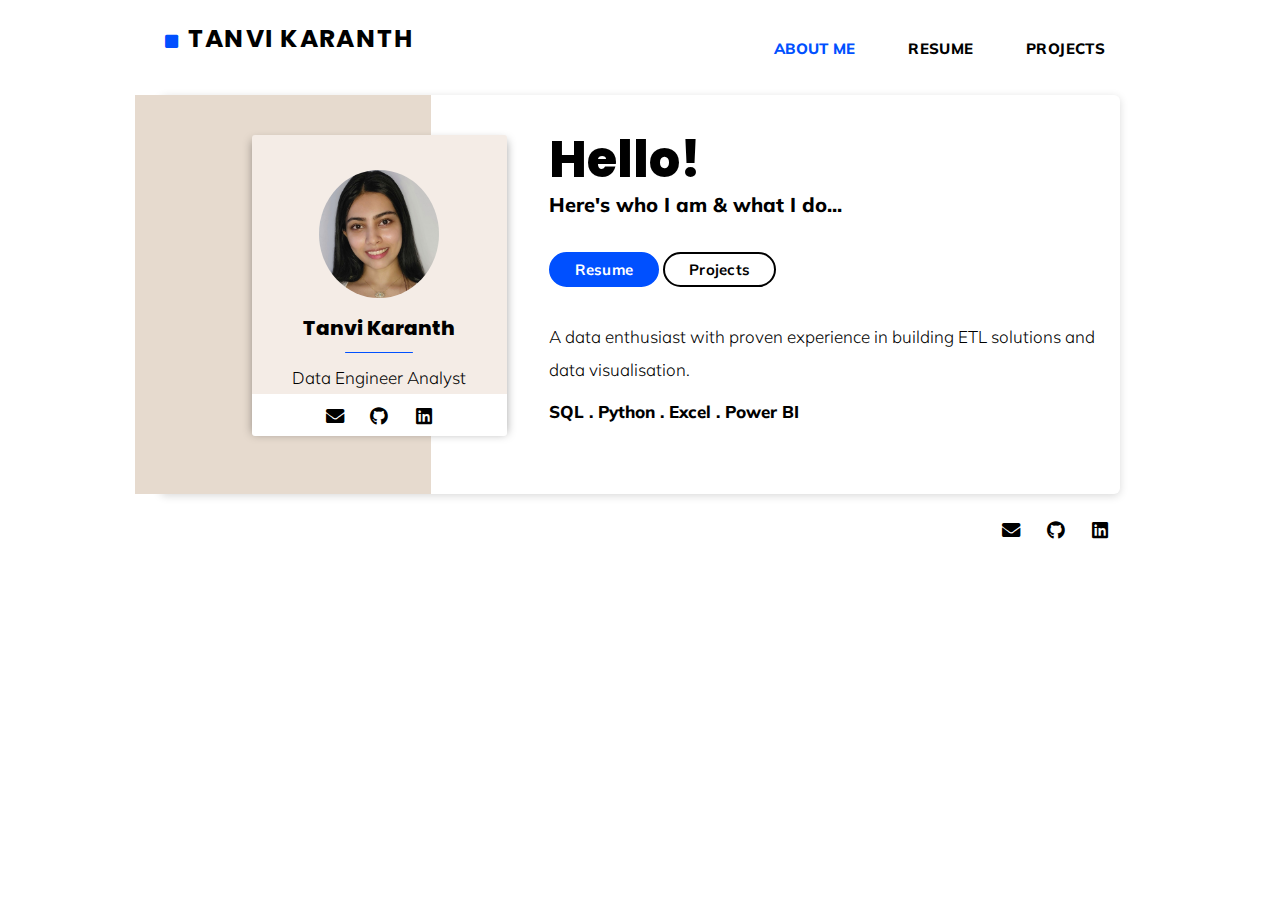
==== index.html @ f35b1e53 "initial commit" ====
<!DOCTYPE HTML>
<!--
	Verti by HTML5 UP
	html5up.net | @ajlkn
	Free for personal and commercial use under the CCA 3.0 license (html5up.net/license)
-->
<html>
	<head>
		<title>Tanvi Karanth</title>
		<meta charset="utf-8" />
		<meta name="viewport" content="width=device-width, initial-scale=1, user-scalable=no" />
		<link rel="stylesheet" href="assets/css/main.css" />
	</head>
	<body class="is-preload homepage">
		<div id="page-wrapper">

			<!-- Header -->
				<div id="header-wrapper">
					<header id="header" class="container">

						<!-- Logo -->
							<div id="logo">
								<h1><i class='fa fa-square' style='color: rgb(0, 80, 255);font-size: 15px;'></i>
									<a href="index.html" style='font-family: "Poppins", sans-serif;font-size: 25px;'> TANVI KARANTH</a></h1>
								<!-- <span>/ Data Engineer Analyst</span> -->
							</div>
 
						<!-- Nav -->
							<nav id="nav">
								<ul style='font-family: "Mulish", sans-serif;font-size: 15px;'>
									<li class="current"><a href="index.html">ABOUT ME</a></li>
									<li><a href="resume.html">RESUME</a></li>
									<li><a href="projects.html">PROJECTS</a></li>
									<!-- <li><a href="no-sidebar.html">No Sidebar</a></li> -->
								</ul>
							</nav>

					</header>
				</div>

			<!-- Banner -->
				<div id="main-wrapper">
					<div id="banner" class="box container">
						<div class="row">
							<div class="col-7 col-12-medium">
								<div class="profile">
									<img style="width:120px;border-radius: 50%;position:relative;top:20px;" src="images/tanvi.jpg"></img><br><br><br><br>
									<br><h2 style='font-family: "Poppins", sans-serif;font-size: 20px;'>Tanvi Karanth</h2><br>
									
									<div class="line"></div><br><br>
									<p style='font-family: "Mulish", sans-serif;font-size: 17px;'>Data Engineer Analyst</p>
									<section class="pcontact widget contact">
										<!-- <h3>Contact Info</h3> -->
										<ul>
											<li><a href="mailto:tanvikaranth0@gmail.com" class="fa fa-envelope"><span class="label"></span></a></li>
											<li><a href="https://github.com/TanviKaranth/Projects" class="icon brands fa-github" target="_blank"><span class="label"></span></a></li>
											<li><a href="https://www.linkedin.com/in/tanvi-karanth-2933791a0?lipi=urn%3Ali%3Apage%3Ad_flagship3_profile_view_base_contact_details%3B7vZ5EJuETgaT4udv3d%2FGEw%3D%3D" target="_blank" class="icon brands fa-linkedin"><span class="label"></span></a></li>
											
											<!-- <li><a href="#" class="icon brands fa-dribbble"><span class="label">Dribbble</span></a></li>
											<li><a href="#" class="icon brands fa-pinterest"><span class="label">Pinterest</span></a></li> -->
										</ul>
									</section>
								</div>
							</div>
							<div class="col-5 col-12-medium">
								<h2 style='font-family: "Poppins", sans-serif;font-size: 50px;'>Hello!</h2>
								<h2 style='font-family: "Mulish", sans-serif;font-size: 20px;'>Here's who I am & what I do...</h2>
								<br>
								<button class="button1" role="button" onclick="window.location.href='resume.html'">Resume</button>
								<button class="button2" role="button" onclick="window.location.href='projects.html'">Projects</button><br><br>
								<p style='font-family: "Mulish", sans-serif;font-size: 17px;'>A data enthusiast with proven experience in 
									building ETL solutions and data visualisation.</p>
									<h1 style='font-family: "Mulish", sans-serif;font-size: 17px;'>SQL . Python . Excel . Power BI </h1> <br>
									<br>
									<!-- <ul>
									 <li><a href="#" class="button large icon solid fa-arrow-circle-right">Ok let's go</a></li> 
									 <li><a href="#" class="button alt large icon solid fa-question-circle">More info</a></li> 
								</ul>   -->
							</div>
						</div>
					</div>
				</div>

			<!-- Footer -->
				<div id="footer-wrapper">
					<footer id="footer" class="container">
						<div>
							<div >
								<!-- Contact -->
									<section class="widget contact last">
										<!-- <h3>Contact Info</h3> -->
										<ul>
											<li><a href="mailto:tanvikaranth0@gmail.com" class="fa fa-envelope"><span class="label"></span></a></li>
											<li><a href="https://github.com/TanviKaranth/Projects" class="icon brands fa-github" target="_blank"><span class="label"></span></a></li>
											<li><a href="https://www.linkedin.com/in/tanvi-karanth-2933791a0?lipi=urn%3Ali%3Apage%3Ad_flagship3_profile_view_base_contact_details%3B7vZ5EJuETgaT4udv3d%2FGEw%3D%3D" target="_blank" class="icon brands fa-linkedin"><span class="label"></span></a></li>
											
											<!-- <li><a href="#" class="icon brands fa-dribbble"><span class="label">Dribbble</span></a></li>
											<li><a href="#" class="icon brands fa-pinterest"><span class="label">Pinterest</span></a></li> -->
										</ul>
									</section>
							</div>
					</footer>
				</div>

			</div>

		<!-- Scripts -->

			<script src="assets/js/jquery.min.js"></script>
			<script src="assets/js/jquery.dropotron.min.js"></script>
			<script src="assets/js/browser.min.js"></script>
			<script src="assets/js/breakpoints.min.js"></script>
			<script src="assets/js/util.js"></script>
			<script src="assets/js/main.js"></script>

	</body>
</html>
---- assets/css/main.css ----
@import url("fontawesome-all.min.css");
/* @import url("https://fonts.googleapis.com/css?family=Oleo+Script:400|Open+Sans:300,300italic,600,600italic,800"); */
/* @import url("https://fonts.googleapis.com/css?family=Poppins"); */
@import url('https://fonts.googleapis.com/css2?family=Mulish:wght@300&family=Poppins:wght@600&display=swap');

/*
	Verti by HTML5 UP
	html5up.net | @ajlkn
	Free for personal and commercial use under the CCA 3.0 license (html5up.net/license)
*/

html, body, div, span, applet, object,
iframe, h1, h2, h3, h4, h5, h6, p, blockquote,
pre, a, abbr, acronym, address, big, cite,
code, del, dfn, em, img, ins, kbd, q, s, samp,
small, strike, strong, sub, sup, tt, var, b,
u, i, center, dl, dt, dd, ol, ul, li, fieldset,
form, label, legend, table, caption, tbody,
tfoot, thead, tr, th, td, article, aside,
canvas, details, embed, figure, figcaption,
footer, header, hgroup, menu, nav, output, ruby,
section, summary, time, mark, audio, video {
	margin: 0;
	padding: 0;
	border: 0;
	font-size: 100%;
	font: inherit;
	vertical-align: baseline;}

article, aside, details, figcaption, figure,
footer, header, hgroup, menu, nav, section {
	display: block;}

body {
	line-height: 1;
}


ol, ul {
	list-style: none;
}

blockquote, q {
	quotes: none;
}

	blockquote:before, blockquote:after, q:before, q:after {
		content: '';
		content: none;
	}

table {
	border-collapse: collapse;
	border-spacing: 0;
}

body {
	-webkit-text-size-adjust: none;
}

mark {
	background-color: transparent;
	color: inherit;
}

input::-moz-focus-inner {
	border: 0;
	padding: 0;
}

input, select, textarea {
	-moz-appearance: none;
	-webkit-appearance: none;
	-ms-appearance: none;
	appearance: none;
}
.line{
	border-bottom: 1.5px solid rgb(0, 80, 255);
	border-radius: 1px;
    width: 30%;
    /* position: relative; */
    /* left: 15%; */
    margin: 0 auto;
    top: -10px;
}
.button1 {
	align-items: center;
	appearance: none;
	background-color: rgb(0, 80, 255);
	border-radius: 20px;
	border:2px solid rgb(0, 80, 255);
	color: #ffffff;
	cursor: pointer;
	display: inline-flex;
	fill: currentcolor;
	font-family: "Mulish", sans-serif;
	font-size: 15px;
	font-weight: 700;
	height: 35px;
	justify-content: center;
	letter-spacing: .25px;
	line-height: normal;
	max-width: 100%;
	overflow: visible;
	padding: 2px 24px;
	position: relative;
	text-align: center;
  }

.button2 {
  align-items: center;
  appearance: none;
  background-color: rgb(255, 255, 255);
  border:2px solid rgb(0, 0, 0);
  border-radius: 20px;
  color: rgb(0, 0, 0);
  cursor: pointer;
  display: inline-flex;
  fill: currentcolor;
  font-family: "Mulish", sans-serif;
  font-size: 15px;
  font-weight: 700;
  height: 35px;
  justify-content: center;
  letter-spacing: .25px;
  line-height: normal;
  max-width: 100%;
  overflow: visible;
  padding: 2px 24px;
  position: relative;
  text-align: center;
}

.button1:hover {
  background: #ffffff;
  color: rgb(0, 80, 255);
  border:2px solid rgb(0, 80, 255);
}
.button2:hover {
	background: rgb(0, 80, 255);
	color: #ffffff;
	border:2px solid rgb(0, 80, 255);
	
  }

/* Basic */

	@-ms-viewport {
		width: device-width;
	}

	html {
		box-sizing: border-box;
	}

	*, *:before, *:after {
		box-sizing: inherit;
	}

	body {
		/* background-image: -moz-linear-gradient(top, rgba(0, 0, 0, 0.05), rgba(0, 0, 0, 0)), url("images/bg01.png");
		background-image: -webkit-linear-gradient(top, rgba(0, 0, 0, 0.05), rgba(0, 0, 0, 0)), url("images/bg01.png");
		background-image: -ms-linear-gradient(top, rgba(0, 0, 0, 0.05), rgba(0, 0, 0, 0)), url("images/bg01.png");
		background-image: linear-gradient(top, rgba(207, 49, 49, 0.984), rgba(0, 0, 0, 0)), url("images/bg01.png"); */
		background-color: #ffffff;
		background-position: top left, top left;
		background-repeat: repeat-x, repeat;
		background-size: 100% 30em, auto;
		font-family: 'Mulish', sans-serif;
		font-size: 13pt;
		color: #000000;
		font-weight: 300;
		line-height: 2.25em;
	}

		body.is-preload *, body.is-preload *:before, body.is-preload *:after {
			-moz-animation: none !important;
			-webkit-animation: none !important;
			-ms-animation: none !important;
			animation: none !important;
			-moz-transition: none !important;
			-webkit-transition: none !important;
			-ms-transition: none !important;
			transition: none !important;
		}

	input, select, textarea {
		font-family: 'Poppins', sans-serif;
		font-size: 13pt;
		color: #646464;
		font-weight: 300;
		line-height: 2.25em;
	}

	a {
		color: #0090c5;
		text-decoration: underline;
	}

		a:hover {
			text-decoration: none;
		}

	h1, h2, h3, h4, h5, h6 {
		/* color: rgb(0, 0, 0); */
		font-weight: 800;
	}

		h1 a, h2 a, h3 a, h4 a, h5 a, h6 a {
			color: inherit;
			text-decoration: none;
			outline: 0;
		}

	h2 {
		font-size: 2.25em;
		/* margin: 0 0 1.1em 0; */
		line-height: 1em;
	}

	h3 {
		font-size: 1.35em;
		margin: 0 0 1em 0;
	}

	b, strong {
		font-weight: 600;
		color: rgb(0, 0, 0);
	}

	i, em {
		font-style: italic;
	}

	br.clear {
		clear: both;
	}

	sub {
		position: relative;
		top: 0.5em;
		font-size: 0.8em;
	}

	sup {
		position: relative;
		top: -0.5em;
		font-size: 0.8em;
	}

	hr {
		border: 0;
		border-top: solid 1px #eee;
	}

	blockquote {
		border-left: solid 0.5em #eee;
		padding: 1em 0 1em 2em;
		font-style: italic;
	}

	p, ul, ol, dl, table {
		margin-bottom: 0.5em;
	}

/* Container */

	.container {
		margin: 0 auto;
		max-width: 100%;
		width: 1400px;

	}

		@media screen and (max-width: 1680px) {

			.container {
				width: 1200px;
			}

		}

		@media screen and (max-width: 1280px) {

			.container {
				width: 960px;
			}

		}

		@media screen and (max-width: 980px) {

			.container {
				width: 90%;
			}

		}

		@media screen and (max-width: 736px) {

			.container {
				width: 100%;
			}

		}

/* Row */
.profile{
	text-align: center;
	position: relative;
	width:100%;
	height:82%;
	line-height: 10px;
	background-color: #F4ECE6;
	padding:1em 1em 1em 1em;
	margin-left:30%;
	border-radius: 3px;
	/* box-shadow: 0px 4px 0px 4px rgba(255, 0, 0, 0.299); */
	box-shadow: rgba(0, 0, 0, 0.35) 0px 5px 10px;
}
.pcontact{
	background-color: white;
	width:113%;
	height:16%;
	margin-left:-1em;
	position: relative;
	top:1%;
	border-bottom-left-radius: 3px;
	border-bottom-right-radius: 3px;
}
	.row {
		display: flex;
		flex-wrap: wrap;
		box-sizing: border-box;
		align-items: stretch;
	}

		.row > * {
			box-sizing: border-box;
		}

		.row.gtr-uniform > * > :last-child {
			margin-bottom: 0;
		}

		.row.aln-left {
			justify-content: flex-start;
		}

		.row.aln-center {
			justify-content: center;
		}

		.row.aln-right {
			justify-content: flex-end;
		}

		.row.aln-top {
			align-items: flex-start;
		}

		.row.aln-middle {
			align-items: center;
		}

		.row.aln-bottom {
			align-items: flex-end;
		}

		.row > .imp {
			order: -1;
		}

		.row > .col-1 {
			width: 8.33333%;
		}

		.row > .off-1 {
			/* margin-left: 8.33333%; */
		}

		.row > .col-2 {
			width: 16.66667%;
		}

		.row > .off-2 {
			margin-left: 16.66667%;
		}

		.row > .col-3 {
			width: 25%;
		}

		.row > .off-3 {
			margin-left: 25%;
		}

		.row > .col-4 {
			width: 33.33333%;
		}

		.row > .off-4 {
			margin-left: 33.33333%;
		}

		.row > .col-5 {
			/* width: 41.66667%; */
			width: 70%;
			padding-left: 12%;
		}

		.row > .off-5 {
			margin-left: 10.66667%;
		}

		.row > .col-6 {
			width: 50%;
		}

		.row > .off-6 {
			margin-left: 50%;
		}

		.row > .col-7 {
			/* width: 58.33333%; */
			background-color: #E6DACE;
			/* border-bottom-left-radius: 40px;
			border-top-left-radius: 40px; */
			/* box-shadow: rgba(50, 50, 93, 0.25) 0px 30px 60px -12px inset, rgba(0, 0, 0, 0.3) 0px 18px 36px -18px inset; */
			width: 30%;
		}

		.row > .off-7 {
			/* margin-left: 58.33333%; */
		}

		.row > .col-8 {
			width: 66.66667%;
		}

		.row > .off-8 {
			margin-left: 66.66667%;
		}

		.row > .col-9 {
			width: 75%;
		}

		.row > .off-9 {
			margin-left: 75%;
		}

		.row > .col-10 {
			width: 83.33333%;
		}

		.row > .off-10 {
			margin-left: 83.33333%;
		}

		.row > .col-11 {
			width: 91.66667%;
		}

		.row > .off-11 {
			margin-left: 91.66667%;
		}

		.row > .col-12 {
			width: 100%;
			margin-top: 100px;
		}

		.row > .off-12 {
			margin-left: 100%;
		}

		.row.gtr-0 {
			margin-top: 0px;
			margin-left: 0px;
		}

			.row.gtr-0 > * {
				padding: 0px 0 0 0px;
			}

			.row.gtr-0.gtr-uniform {
				margin-top: 0px;
			}

				.row.gtr-0.gtr-uniform > * {
					padding-top: 0px;
				}

		.row.gtr-25 {
			margin-top: -10px;
			margin-left: -10px;
		}

			.row.gtr-25 > * {
				padding: 10px 0 0 10px;
			}

			.row.gtr-25.gtr-uniform {
				margin-top: -10px;
			}

				.row.gtr-25.gtr-uniform > * {
					padding-top: 10px;
				}

		.row.gtr-50 {
			margin-top: -20px;
			margin-left: -20px;
		}

			.row.gtr-50 > * {
				padding: 20px 0 0 20px;
			}

			.row.gtr-50.gtr-uniform {
				margin-top: -20px;
			}

				.row.gtr-50.gtr-uniform > * {
					padding-top: 20px;
				}

		.row {
			margin-top: -40px;
			margin-left: -40px;
		}

			.row > * {
				padding: 40px 0 0 40px;
			}

			.row.gtr-uniform {
				margin-top: -40px;
			}

				.row.gtr-uniform > * {
					padding-top: 40px;
				}

		.row.gtr-150 {
			margin-top: -60px;
			margin-left: -60px;
		}

			.row.gtr-150 > * {
				padding: 60px 0 0 60px;
			}

			.row.gtr-150.gtr-uniform {
				margin-top: -60px;
			}

				.row.gtr-150.gtr-uniform > * {
					padding-top: 60px;
				}

		.row.gtr-200 {
			margin-top: -80px;
			margin-left: -80px;
		}

			.row.gtr-200 > * {
				padding: 80px 0 0 80px;
			}

			.row.gtr-200.gtr-uniform {
				margin-top: -80px;
			}

				.row.gtr-200.gtr-uniform > * {
					padding-top: 80px;
				}

		@media screen and (max-width: 1680px) {

			.row {
				display: flex;
				flex-wrap: wrap;
				box-sizing: border-box;
				align-items: stretch;
			}

				.row > * {
					box-sizing: border-box;
				}

				.row.gtr-uniform > * > :last-child {
					margin-bottom: 0;
				}

				.row.aln-left {
					justify-content: flex-start;
				}

				.row.aln-center {
					justify-content: center;
				}

				.row.aln-right {
					justify-content: flex-end;
				}

				.row.aln-top {
					align-items: flex-start;
				}

				.row.aln-middle {
					align-items: center;
				}

				.row.aln-bottom {
					align-items: flex-end;
				}

				.row > .imp-xlarge {
					order: -1;
				}

				.row > .col-1-xlarge {
					width: 8.33333%;
				}

				.row > .off-1-xlarge {
					margin-left: 8.33333%;
				}

				.row > .col-2-xlarge {
					width: 16.66667%;
				}

				.row > .off-2-xlarge {
					margin-left: 16.66667%;
				}

				.row > .col-3-xlarge {
					width: 25%;
				}

				.row > .off-3-xlarge {
					margin-left: 25%;
				}

				.row > .col-4-xlarge {
					width: 33.33333%;
				}

				.row > .off-4-xlarge {
					margin-left: 33.33333%;
				}

				.row > .col-5-xlarge {
					width: 41.66667%;
				}

				.row > .off-5-xlarge {
					margin-left: 41.66667%;
				}

				.row > .col-6-xlarge {
					width: 50%;
				}

				.row > .off-6-xlarge {
					margin-left: 50%;
				}

				.row > .col-7-xlarge {
					width: 58.33333%;
				}

				.row > .off-7-xlarge {
					margin-left: 58.33333%;
				}

				.row > .col-8-xlarge {
					width: 66.66667%;
				}

				.row > .off-8-xlarge {
					margin-left: 66.66667%;
				}

				.row > .col-9-xlarge {
					width: 75%;
				}

				.row > .off-9-xlarge {
					margin-left: 75%;
				}

				.row > .col-10-xlarge {
					width: 83.33333%;
				}

				.row > .off-10-xlarge {
					margin-left: 83.33333%;
				}

				.row > .col-11-xlarge {
					width: 91.66667%;
				}

				.row > .off-11-xlarge {
					margin-left: 91.66667%;
				}

				.row > .col-12-xlarge {
					width: 100%;
				}

				.row > .off-12-xlarge {
					margin-left: 100%;
				}

				.row.gtr-0 {
					margin-top: 0px;
					margin-left: 0px;
				}

					.row.gtr-0 > * {
						padding: 0px 0 0 0px;
					}

					.row.gtr-0.gtr-uniform {
						margin-top: 0px;
					}

						.row.gtr-0.gtr-uniform > * {
							padding-top: 0px;
						}

				.row.gtr-25 {
					margin-top: -10px;
					margin-left: -10px;
				}

					.row.gtr-25 > * {
						padding: 10px 0 0 10px;
					}

					.row.gtr-25.gtr-uniform {
						margin-top: -10px;
					}

						.row.gtr-25.gtr-uniform > * {
							padding-top: 10px;
						}

				.row.gtr-50 {
					margin-top: -20px;
					margin-left: -20px;
				}

					.row.gtr-50 > * {
						padding: 20px 0 0 20px;
					}

					.row.gtr-50.gtr-uniform {
						margin-top: -20px;
					}

						.row.gtr-50.gtr-uniform > * {
							padding-top: 20px;
						}

				.row {
					margin-top: -40px;
					margin-left: -40px;
				}

					.row > * {
						padding: 40px 0 0 40px;
					}

					.row.gtr-uniform {
						margin-top: -40px;
					}

						.row.gtr-uniform > * {
							padding-top: 40px;
						}

				.row.gtr-150 {
					margin-top: -60px;
					margin-left: -60px;
				}

					.row.gtr-150 > * {
						padding: 60px 0 0 60px;
					}

					.row.gtr-150.gtr-uniform {
						margin-top: -60px;
					}

						.row.gtr-150.gtr-uniform > * {
							padding-top: 60px;
						}

				.row.gtr-200 {
					margin-top: -80px;
					margin-left: -80px;
				}

					.row.gtr-200 > * {
						padding: 80px 0 0 80px;
					}

					.row.gtr-200.gtr-uniform {
						margin-top: -80px;
					}

						.row.gtr-200.gtr-uniform > * {
							padding-top: 80px;
						}

		}

		@media screen and (max-width: 1280px) {

			.row {
				display: flex;
				flex-wrap: wrap;
				box-sizing: border-box;
				align-items: stretch;
			}

				.row > * {
					box-sizing: border-box;
				}

				.row.gtr-uniform > * > :last-child {
					margin-bottom: 0;
				}

				.row.aln-left {
					justify-content: flex-start;
				}

				.row.aln-center {
					justify-content: center;
				}

				.row.aln-right {
					justify-content: flex-end;
				}

				.row.aln-top {
					align-items: flex-start;
				}

				.row.aln-middle {
					align-items: center;
				}

				.row.aln-bottom {
					align-items: flex-end;
				}

				.row > .imp-large {
					order: -1;
				}

				.row > .col-1-large {
					width: 8.33333%;
				}

				.row > .off-1-large {
					margin-left: 8.33333%;
				}

				.row > .col-2-large {
					width: 16.66667%;
				}

				.row > .off-2-large {
					margin-left: 16.66667%;
				}

				.row > .col-3-large {
					width: 25%;
				}

				.row > .off-3-large {
					margin-left: 25%;
				}

				.row > .col-4-large {
					width: 33.33333%;
				}

				.row > .off-4-large {
					margin-left: 33.33333%;
				}

				.row > .col-5-large {
					width: 41.66667%;
				}

				.row > .off-5-large {
					margin-left: 41.66667%;
				}

				.row > .col-6-large {
					width: 50%;
				}

				.row > .off-6-large {
					margin-left: 50%;
				}

				.row > .col-7-large {
					width: 58.33333%;
				}

				.row > .off-7-large {
					margin-left: 58.33333%;
				}

				.row > .col-8-large {
					width: 66.66667%;
				}

				.row > .off-8-large {
					margin-left: 66.66667%;
				}

				.row > .col-9-large {
					width: 75%;
				}

				.row > .off-9-large {
					margin-left: 75%;
				}

				.row > .col-10-large {
					width: 83.33333%;
				}

				.row > .off-10-large {
					margin-left: 83.33333%;
				}

				.row > .col-11-large {
					width: 91.66667%;
				}

				.row > .off-11-large {
					margin-left: 91.66667%;
				}

				.row > .col-12-large {
					width: 100%;
				}

				.row > .off-12-large {
					margin-left: 100%;
				}

				.row.gtr-0 {
					margin-top: 0px;
					margin-left: 0px;
				}

					.row.gtr-0 > * {
						padding: 0px 0 0 0px;
					}

					.row.gtr-0.gtr-uniform {
						margin-top: 0px;
					}

						.row.gtr-0.gtr-uniform > * {
							padding-top: 0px;
						}

				.row.gtr-25 {
					margin-top: -6.25px;
					margin-left: -6.25px;
				}

					.row.gtr-25 > * {
						padding: 6.25px 0 0 6.25px;
					}

					.row.gtr-25.gtr-uniform {
						margin-top: -6.25px;
					}

						.row.gtr-25.gtr-uniform > * {
							padding-top: 6.25px;
						}

				.row.gtr-50 {
					margin-top: -12.5px;
					margin-left: -12.5px;
				}

					.row.gtr-50 > * {
						padding: 12.5px 0 0 12.5px;
					}

					.row.gtr-50.gtr-uniform {
						margin-top: -12.5px;
					}

						.row.gtr-50.gtr-uniform > * {
							padding-top: 12.5px;
						}

				.row {
					margin-top: -25px;
					margin-left: -25px;
				}

					.row > * {
						/* padding: 25px 0 0 25px; */
					}

					.row.gtr-uniform {
						margin-top: -25px;
					}

						.row.gtr-uniform > * {
							padding-top: 25px;
						}

				.row.gtr-150 {
					margin-top: -37.5px;
					margin-left: -37.5px;
				}

					.row.gtr-150 > * {
						padding: 37.5px 0 0 37.5px;
					}

					.row.gtr-150.gtr-uniform {
						margin-top: -37.5px;
					}

						.row.gtr-150.gtr-uniform > * {
							padding-top: 37.5px;
						}

				.row.gtr-200 {
					margin-top: -50px;
					margin-left: -50px;
				}

					.row.gtr-200 > * {
						padding: 50px 0 0 50px;
					}

					.row.gtr-200.gtr-uniform {
						margin-top: -50px;
					}

						.row.gtr-200.gtr-uniform > * {
							padding-top: 50px;
						}

		}

		@media screen and (max-width: 980px) {

			.row {
				display: flex;
				flex-wrap: wrap;
				box-sizing: border-box;
				align-items: stretch;
			}

				.row > * {
					box-sizing: border-box;
				}

				.row.gtr-uniform > * > :last-child {
					margin-bottom: 0;
				}

				.row.aln-left {
					justify-content: flex-start;
				}

				.row.aln-center {
					justify-content: center;
				}

				.row.aln-right {
					justify-content: flex-end;
				}

				.row.aln-top {
					align-items: flex-start;
				}

				.row.aln-middle {
					align-items: center;
				}

				.row.aln-bottom {
					align-items: flex-end;
				}

				.row > .imp-medium {
					order: -1;
				}

				.row > .col-1-medium {
					width: 8.33333%;
				}

				.row > .off-1-medium {
					margin-left: 8.33333%;
				}

				.row > .col-2-medium {
					width: 16.66667%;
				}

				.row > .off-2-medium {
					margin-left: 16.66667%;
				}

				.row > .col-3-medium {
					width: 25%;
				}

				.row > .off-3-medium {
					margin-left: 25%;
				}

				.row > .col-4-medium {
					width: 33.33333%;
				}

				.row > .off-4-medium {
					margin-left: 33.33333%;
				}

				.row > .col-5-medium {
					width: 41.66667%;
				}

				.row > .off-5-medium {
					margin-left: 41.66667%;
				}
				.row > .col-5 {
					/* width: 41.66667%; */
					/* width: 70%; */
					padding-left: 3%;
				}
				.row > .col-6-medium {
					width: 50%;
				}

				.row > .off-6-medium {
					margin-left: 50%;
				}

				.row > .col-7-medium {
					width: 58.33333%;
				}

				.row > .off-7-medium {
					margin-left: 58.33333%;
				}

				.row > .col-8-medium {
					width: 66.66667%;
				}

				.row > .off-8-medium {
					margin-left: 66.66667%;
				}

				.row > .col-9-medium {
					width: 75%;
				}

				.row > .off-9-medium {
					margin-left: 75%;
				}

				.row > .col-10-medium {
					width: 83.33333%;
				}

				.row > .off-10-medium {
					margin-left: 83.33333%;
				}

				.row > .col-11-medium {
					width: 91.66667%;
				}

				.row > .off-11-medium {
					margin-left: 91.66667%;
				}

				.row > .col-12-medium {
					width: 100%;
					background-color: #10a0d500;
				}

				.row > .off-12-medium {
					margin-left: 100%;
				}

				.row.gtr-0 {
					margin-top: 0px;
					margin-left: 0px;
				}

					.row.gtr-0 > * {
						padding: 0px 0 0 0px;
					}

					.row.gtr-0.gtr-uniform {
						margin-top: 0px;
					}

						.row.gtr-0.gtr-uniform > * {
							padding-top: 0px;
						}

				.row.gtr-25 {
					margin-top: -6.25px;
					margin-left: -6.25px;
				}

					.row.gtr-25 > * {
						padding: 6.25px 0 0 6.25px;
					}

					.row.gtr-25.gtr-uniform {
						margin-top: -6.25px;
					}

						.row.gtr-25.gtr-uniform > * {
							padding-top: 6.25px;
						}

				.row.gtr-50 {
					margin-top: -12.5px;
					margin-left: -12.5px;
				}

					.row.gtr-50 > * {
						padding: 12.5px 0 0 12.5px;
					}

					.row.gtr-50.gtr-uniform {
						margin-top: -12.5px;
					}

						.row.gtr-50.gtr-uniform > * {
							padding-top: 12.5px;
						}

				.row {
					margin-top: -25px;
					margin-left: -25px;
				}

					.row > * {
						margin-left: 2em;
						padding: 25px 0 0 18px;
					}

					.row.gtr-uniform {
						margin-top: -25px;
					}

						.row.gtr-uniform > * {
							padding-top: 25px;
						}

				.row.gtr-150 {
					margin-top: -37.5px;
					margin-left: -37.5px;
				}

					.row.gtr-150 > * {
						padding: 37.5px 0 0 37.5px;
					}

					.row.gtr-150.gtr-uniform {
						margin-top: -37.5px;
					}

						.row.gtr-150.gtr-uniform > * {
							padding-top: 37.5px;
						}

				.row.gtr-200 {
					margin-top: -50px;
					margin-left: -50px;
				}

					.row.gtr-200 > * {
						padding: 50px 0 0 50px;
					}

					.row.gtr-200.gtr-uniform {
						margin-top: -50px;
					}

						.row.gtr-200.gtr-uniform > * {
							padding-top: 50px;
						}

		}

		@media screen and (max-width: 736px) {


			.profile{

				margin-left:4%;

			}
			.pcontact{

				/* margin-left: -1em; */
				width: 50%;
				position: relative;
				top: 8%;
				/* left: 40%; */
				background-color: #ffffff00;
			}

			.row {
				display: flex;
				flex-wrap: wrap;
				box-sizing: border-box;
				align-items: stretch;
			}

				.row > * {
					box-sizing: border-box;
				}

				.row.gtr-uniform > * > :last-child {
					margin-bottom: 0;
				}

				.row.aln-left {
					justify-content: flex-start;
				}

				.row.aln-center {
					justify-content: center;
				}

				.row.aln-right {
					justify-content: flex-end;
				}

				.row.aln-top {
					align-items: flex-start;
				}

				.row.aln-middle {
					align-items: center;
				}

				.row.aln-bottom {
					align-items: flex-end;
				}

				.row > .imp-small {
					order: -1;
				}

				.row > .col-1-small {
					width: 8.33333%;
				}

				.row > .off-1-small {
					margin-left: 8.33333%;
				}

				.row > .col-2-small {
					width: 16.66667%;
				}

				.row > .off-2-small {
					margin-left: 16.66667%;
				}

				.row > .col-3-small {
					width: 25%;
				}

				.row > .off-3-small {
					margin-left: 25%;
				}

				.row > .col-4-small {
					width: 33.33333%;
				}

				.row > .off-4-small {
					margin-left: 33.33333%;
				}

				.row > .col-5-small {
					width: 41.66667%;
				}

				.row > .off-5-small {
					margin-left: 41.66667%;
				}

				.row > .col-6-small {
					width: 50%;
				}

				.row > .off-6-small {
					margin-left: 50%;
				}

				.row > .col-7-small {
					width: 58.33333%;
					width: 58.33333%;
				}

				.row > .off-7-small {
					margin-left: 58.33333%;
				}

				.row > .col-8-small {
					width: 66.66667%;
				}

				.row > .off-8-small {
					margin-left: 66.66667%;
				}

				.row > .col-9-small {
					width: 75%;
				}

				.row > .off-9-small {
					margin-left: 75%;
				}

				.row > .col-10-small {
					width: 83.33333%;
				}

				.row > .off-10-small {
					margin-left: 83.33333%;
				}

				.row > .col-11-small {
					width: 91.66667%;
				}

				.row > .off-11-small {
					margin-left: 91.66667%;
				}

				.row > .col-12-small {
					width: 100%;
				}

				.row > .off-12-small {
					margin-left: 100%;
				}

				.row.gtr-0 {
					margin-top: 0px;
					margin-left: 0px;
				}

					.row.gtr-0 > * {
						padding: 0px 0 0 0px;
					}

					.row.gtr-0.gtr-uniform {
						margin-top: 0px;
					}

						.row.gtr-0.gtr-uniform > * {
							padding-top: 0px;
						}

				.row.gtr-25 {
					margin-top: -5px;
					margin-left: -5px;
				}

					.row.gtr-25 > * {
						padding: 5px 0 0 5px;
					}

					.row.gtr-25.gtr-uniform {
						margin-top: -5px;
					}

						.row.gtr-25.gtr-uniform > * {
							padding-top: 5px;
						}

				.row.gtr-50 {
					margin-top: -10px;
					margin-left: -10px;
				}

					.row.gtr-50 > * {
						padding: 10px 0 0 10px;
					}

					.row.gtr-50.gtr-uniform {
						margin-top: -10px;
					}

						.row.gtr-50.gtr-uniform > * {
							padding-top: 10px;
						}

				.row {
					margin-top: -20px;
					margin-left: -20px;
				}

					.row > * {
						padding: 20px 0 0 20px;
					}

					.row.gtr-uniform {
						margin-top: -20px;
					}

						.row.gtr-uniform > * {
							padding-top: 20px;
						}

				.row.gtr-150 {
					margin-top: -30px;
					margin-left: -30px;
				}

					.row.gtr-150 > * {
						padding: 30px 0 0 30px;
					}

					.row.gtr-150.gtr-uniform {
						margin-top: -30px;
					}

						.row.gtr-150.gtr-uniform > * {
							padding-top: 30px;
						}

				.row.gtr-200 {
					margin-top: -40px;
					margin-left: -40px;
				}

					.row.gtr-200 > * {
						padding: 40px 0 0 40px;
					}

					.row.gtr-200.gtr-uniform {
						margin-top: -40px;
					}

						.row.gtr-200.gtr-uniform > * {
							padding-top: 40px;
						}

		}

/* Section/Article */

	section, article {
		margin-bottom: 5em;
	}

	section > :last-child,
	article > :last-child,
	section:last-child,
	article:last-child {
		margin-bottom: 0;
	}

	header {
		margin: 0 0 2em 0;
		background-color: #ffffff;
	}

		header h2, header h3 {
			margin: 0 0 0.25em 0;
		}

		header p {
			margin: 0;
		}

	footer {
		margin: 0 0 0 0;
	}

/* Forms */

	form label {
		display: block;
		font-weight: 800;
		margin: 0 0 1em 0;
		font-size: 0.8em;
		color: rgb(0, 0, 0);
	}

	form input[type="text"],
	form input[type="email"],
	form input[type="password"],
	form select,
	form textarea {
		-webkit-appearance: none;
		display: block;
		width: 100%;
		border-radius: 8px;
		border: solid 1px #eee;
	}

		form input[type="text"]:focus,
		form input[type="email"]:focus,
		form input[type="password"]:focus,
		form select:focus,
		form textarea:focus {
			border-color: #0090c5;
		}

	form input[type="text"],
	form input[type="email"],
	form input[type="password"] {
		line-height: 3em;
		padding: 0 1em;
	}

	form select {
		line-height: 3em;
		padding: 0 1em;
	}

	form textarea {
		min-height: 9em;
		padding: 1em;
	}

	form ::-webkit-input-placeholder {
		color: #555 !important;
	}

	form :-moz-placeholder {
		color: #555 !important;
	}

	form ::-moz-placeholder {
		color: #555 !important;
	}

	form :-ms-input-placeholder {
		color: #555 !important;
	}

	form ::-moz-focus-inner {
		border: 0;
	}

/* Tables */

	table {
		width: 100%;
	}

		table tr {
			border-top: solid 1px #eee;
		}

			table tr:first-child {
				border-top: 0;
			}

		table td {
			padding: 0.5em 1em 0.5em 1em;
		}

		table th {
			text-align: left;
			padding: 0.5em 1em 0.5em 1em;
			font-weight: 800;
			margin: 0 0 1em 0;
		}

		table thead {
			background: #404248;
			color: #fff;
		}

/* Image */

	.image {
		display: inline-block;
		outline: 0;
	}

		.image img {
			display: block;
			width: 100%;
			border-radius: 8px;
		}

		.image.fit {
			display: block;
			width: 100%;
		}

		.image.featured {
			display: block;
			width: 100%;
			margin: 0 0 2.5em 0;
		}

		.image.left {
			float: left;
			margin: 0 2em 2em 0;
		}

		.image.centered {
			display: block;
			margin: 0 0 2.5em 0;
		}

			.image.centered img {
				margin: 0 auto;
				width: auto;
			}

/* Button */

	input[type="button"],
	input[type="submit"],
	input[type="reset"],
	button,
	.button {
		/* -moz-transition: background-color .25s ease-in-out;
		-webkit-transition: background-color .25s ease-in-out;
		-ms-transition: background-color .25s ease-in-out;
		transition: background-color .25s ease-in-out;
		-webkit-appearance: none; */
		position: relative;
		display: inline-block;
		background: #0090c5;
		color: #fff;
		text-decoration: none;
		border-radius: 6px;
		font-weight: 800;
		outline: 0;
		border: 0;
		cursor: pointer;
		font-size: 1.35em;
		padding: 0.6em 1.5em;
	}

		input[type="button"].icon:before,
		input[type="submit"].icon:before,
		input[type="reset"].icon:before,
		button.icon:before,
		.button.icon:before {
			position: relative;
			margin-right: 0.5em;
			top: 0.05em;
		}

		input[type="button"]:hover,
		input[type="submit"]:hover,
		input[type="reset"]:hover,
		button:hover,
		.button:hover {
			background: #10a0d5;
		}

		input[type="button"]:active,
		input[type="submit"]:active,
		input[type="reset"]:active,
		button:active,
		.button:active {
			background: #20b0e5;
		}

		input[type="button"].alt,
		input[type="submit"].alt,
		input[type="reset"].alt,
		button.alt,
		.button.alt {
			background: #f1f1f1;
			background: rgba(121, 2, 2, 0.05);
			color: #444;
		}

			input[type="button"].alt:hover,
			input[type="submit"].alt:hover,
			input[type="reset"].alt:hover,
			button.alt:hover,
			.button.alt:hover {
				background: #e8e8e8;
				background: rgba(0, 0, 0, 0.085);
			}

			input[type="button"].alt:active,
			input[type="submit"].alt:active,
			input[type="reset"].alt:active,
			button.alt:active,
			.button.alt:active {
				background: #e4e4e4;
				background: rgba(0, 0, 0, 0.15);
			}

		input[type="button"].large,
		input[type="submit"].large,
		input[type="reset"].large,
		button.large,
		.button.large {
			font-size: 2.25em;
			padding: 0.8em 0.9em;
		}

/* List */

	ul {
		list-style: disc;
		padding-left: 0em;
	}

		ul li {
			padding-left: 0.5em;
		}

		ul.style2 {
			list-style: none;
			padding-left: 0;
		}

			ul.style2 li {
				padding-left: 0;
			}

	ol {
		list-style: decimal;
		padding-left: 1.25em;
	}

		ol li {
			padding-left: 0.25em;
		}

/* Actions */

	ul.actions {
		list-style: none;
		padding-left: 0;
	}

		ul.actions li {
			display: inline-block;
			padding: 0 0 0 0.25em;
			margin: 0 0 0 0.25em;
		}

			ul.actions li:first-child {
				margin-left: 0;
				padding-left: 0;
			}

/* Menu */

	ul.menu {
		list-style: none;
		padding-left: 0;
	}

		ul.menu li {
			border-left: solid 1px #e0e0e0;
			display: inline-block;
			padding: 0 0 0 0.75em;
			margin: 0 0 0 0.75em;
		}

			ul.menu li:first-child {
				border-left: 0;
				margin-left: 0;
				padding-left: 0;
			}

/* Box */

	.box {
		background: rgb(255, 255, 255);
		border-radius: 6px;
		box-shadow: rgba(0, 0, 0, 0.15) 0px 2px 8px;
		/* box-shadow: 0px 3px 0px 0px rgba(0, 0, 0, 0.05); */
		/* padding: 2em; */
		/* height:500px; */
	}

		.box.feature {
			padding: 0;
		}

			.box.feature .inner {
				padding: 4em 2em 3em 2em;
			}

			.box.feature h2 {
				font-size: 1.35em;
			}

			.box.feature p {
				margin: 0;
			}

			.box.feature .image {
				position: relative;
				margin: 0;
			}

				.box.feature .image img {
					border-bottom-left-radius: 0;
					border-bottom-right-radius: 0;
				}

/* Icons */

	.icon {
		text-decoration: none;
		position: relative;
		text-decoration: none;
	}

		.icon:before {
			-moz-osx-font-smoothing: grayscale;
			-webkit-font-smoothing: antialiased;
			display: inline-block;
			font-style: normal;
			font-variant: normal;
			text-rendering: auto;
			line-height: 1;
			text-transform: none !important;
			font-family: 'Font Awesome 5 Free';
			font-weight: 400;
		}

		.icon:before {
			line-height: inherit;
		}

		.icon.solid:before {
			font-weight: 900;
		}

		.icon.brands:before {
			font-family: 'Font Awesome 5 Brands';
		}

		.icon > .label {
			display: none;
		}

/* Widgets */

	.widget.thumbnails .grid {
		margin: 0 0 3em 0;
	}

	.widget.thumbnails .image {
		margin: 0;
	}

	.widget.contact ul {
		list-style: none;
		padding-left: 0;
		overflow: hidden;
		position: relative;
		/* left: -4px; */
		top: 4px;
		margin-bottom: 1.5em;
	}

		.widget.contact ul li {
			display: inline-block;
			/* margin-right: 0.25em; */
			padding-left: 0;
		}

			.widget.contact ul li a {
				-moz-transition: background-color .25s ease-in-out;
				-webkit-transition: background-color .25s ease-in-out;
				-ms-transition: background-color .25s ease-in-out;
				transition: background-color .25s ease-in-out;
				display: inline-block;
				width: 2.75em;
				height: 2.75em;
				text-align: center;
				line-height: 2.5em;
				border-radius: 0.35em;
				outline: 0;
				opacity: 1;
				text-decoration: none;
				/* margin-left:10px; */
				/* background: #222222; */
			}

				.widget.contact ul li a:before {
					/* color: #f3f3f3; */
					font-size: 1.25em;
					color:rgb(0, 0, 0);
					line-height: inherit;
				}

				.widget.contact ul li a:hover {
					/* background: rgb(236, 178, 178) ;
					color: #1c04a3; */
					/* text-shadow: 0 0 1.0em #D90429; */
					/* border-radius: 2px 12px; */
					/* border: 1px solid #D90429; */
					
				}

				.widget.contact ul li a:active {
					/* background: #d0d5e1; */
					color: rgb(0, 80, 255);
				}

/* Wrappers */

	#header-wrapper {
		padding: 1em 0 3em 0;
		background-color: #ffffff;
	}

	#features-wrapper {
		padding: 3em 0 3em 0;
	}

	#main-wrapper {
		background: #ffffff;
		/* box-shadow: 0px 3px 0px 0px rgba(0, 0, 0, 0.05); */
		padding: 1em 0 1em 0;
	}

	#footer-wrapper {
		/* padding: 1em 0 1em 0; */
		text-align: right;

	}

/* Header */

	#header {
		position: relative;
		background-color: #ffffff;
	}

/* Logo */

	#logo {
		display: inline-block;
	}

		#logo h1 {
			color: #000000;
			border-radius: 6px;
			font-weight: 700;
			padding: 0.25em 0.2em 0.25em 0.2em;
			font-size: 1.75em;
			letter-spacing: 0.05em;
			display: inline-block;
			vertical-align: middle;
		}

		#logo span {
			font-weight: 400;
			letter-spacing: 0.025em;
			font-size: 0.75em;
		}

/* Nav */

	#nav {
		position: absolute;
		right: 0;
		top: 0;
		font-size: 0.9em;
	}

		#nav ul {
			list-style: none;
			padding-left: 0;
		}

			#nav ul li {
				float: left;
				line-height: 4.5em;
				padding-left: 1.5em;
			}

				#nav ul li a, #nav ul li span {
					-moz-transition: background-color .25s ease-in-out;
					-webkit-transition: background-color .25s ease-in-out;
					-ms-transition: background-color .25s ease-in-out;
					transition: background-color .25s ease-in-out;
					font-weight: 800;
					letter-spacing: 0.025em;
					color: black;
					text-decoration: none;
					border-radius: 2px 12px;
					padding: 0.5em 1em 0.5em 1em;
				}

				#nav ul li > ul {
					display: none;
				}

				#nav ul li:hover a, #nav ul li:hover span {
					/* background: #fff; */
					color:rgb(0, 80, 255);
					/* text-shadow: 0 0 3.0em #D90429; */
				}

				#nav ul li.active a, #nav ul li.active span {
					background: white;
					
				}

				#nav ul li.current a {
					background: white;
					color:rgb(0, 80, 255);
				}

	.dropotron {
		background: #fff;
		letter-spacing: 0.025em;
		color: #696969;
		text-decoration: none;
		border-radius: 6px;
		padding: 0.75em 0;
		min-width: 15em;
		box-shadow: inset 0 0 0 1px rgba(0, 0, 0, 0.1), 0 0.25em 0.25em 0.1em rgba(0, 0, 0, 0.025);
		margin-top: calc(-0.75em + 1px);
		margin-left: -1px;
		list-style: none;
		padding-left: 0;
	}

		.dropotron li {
			border-top: solid 1px #eee;
			line-height: 3em;
			padding-left: 0;
		}

			.dropotron li:first-child {
				border-top: 0;
			}

			.dropotron li > a, .dropotron li > span {
				-moz-transition: color .25s ease-in-out, background-color .25s ease-in-out;
				-webkit-transition: color .25s ease-in-out, background-color .25s ease-in-out;
				-ms-transition: color .25s ease-in-out, background-color .25s ease-in-out;
				transition: color .25s ease-in-out, background-color .25s ease-in-out;
				text-decoration: none;
				color: inherit;
				display: block;
				padding: 0 1.5em;
			}

				.dropotron li > a:hover, .dropotron li > span:hover {
					background: #eee;
				}

			.dropotron li.active > a, .dropotron li.active > span {
				background: #eee;
			}

		.dropotron.level-0 {
			font-size: 0.8em;
			margin-left: 1.5em;
			margin-top: 0;
		}

			.dropotron.level-0:before {
				content: '';
				position: absolute;
				top: -0.5em;
				left: 1em;
				border-bottom: solid 0.75em #ffffff;
				border-left: solid 0.75em transparent;
				border-right: solid 0.75em transparent;
				z-index: 1;
			}

/* Banner */

	#banner {
		position: relative;
		/* padding: 2.5em; */
	}

		#banner h2 {
			font-size: 2.5em;
			margin: 0em 0 0.2em 0;
		}

		/* #banner p {
			font-size: 1.5em;
			line-height: 1em;
			margin: 0;
		} */

		#banner .button {
			width: 100%;
			margin-bottom: 0.5em;
		}

			#banner .button.icon:before {
				position: absolute;
				right: 0.15em;
				top: 50%;
				margin-top: -0.5em;
			}

			#banner .button.alt {
				margin-bottom: 0;
			}

		#banner ul {
			list-style: none;
			padding-left: 0;
			margin: 0 0 0 0;
		}

			#banner ul li {
				padding-left: 0;
			}

/* Footer */

	#footer {
		margin-top: 0;
	}

		#footer a {
			color: inherit;
		}

	#copyright {
		color: #aaa;
		padding: 4em 0 0 0;
		text-align: center;
	}

		#copyright a {
			color: inherit;
		}

/* XLarge */

	@media screen and (max-width: 1680px) {

		/* Basic */

			body, input, select, textarea {
				font-size: 12pt;
			}

	}

/* Large */

	@media screen and (max-width: 1280px) {

		/* Basic */

			body, input, select, textarea {
				font-size: 11pt;
			}

	}

/* Medium */

	#navPanel, #navToggle {
		display: none;
	}

	@media screen and (max-width: 980px) {

		.profile{
			height:99%;
			margin-left: -3%;

		}
		.pcontact{

			/* margin-left: -1em; */
				width: 50%;
				position: relative;
				margin-left:auto;
				margin-right:auto;
				/* top: 16%;
				left: 40%; */
				background-color: #ffffff00;
		}
		.button1{
			width: 120px;
			margin-right:2%;
		}
		.button2{
			width: 120px;
			margin-left:2%;
		}
		/* Basic */

			html, body {
				overflow-x: hidden;
			}

			body, input, select, textarea {
				font-size: 11pt;
			}

		/* Section/Article */

			section, article {
				clear: both;
				margin-bottom: 3em !important;
			}

			section.last, article.last {
				margin-bottom: 0 !important;
			}

		/* Image */

			.image.left {
				width: 25%;
				margin-bottom: 2em !important;
			}

		/* Menu */

			ul.menu li {
				display: block;
				border: 0 !important;
				padding: 0 !important;
				margin: 0 !important;
			}

		/* Actions */

			ul.actions li {
				display: block;
				padding: 0;
				margin: 1em 0 0 0;
			}

				ul.actions li:first-child {
					margin-top: 0;
				}

		/* Button */

			input[type="button"],
			input[type="submit"],
			input[type="reset"],
			button,
			.button {
				width: 100%;
				text-align: center;
				font-size: 1.35em;
				padding: 0.85em 0 !important;
			}

				input[type="button"].icon,
				input[type="submit"].icon,
				input[type="reset"].icon,
				button.icon,
				.button.icon {
					padding-right: 0.75em !important;
				}

					input[type="button"].icon:before,
					input[type="submit"].icon:before,
					input[type="reset"].icon:before,
					button.icon:before,
					.button.icon:before {
						margin-right: 0.5em;
						top: 0.05em;
					}

		/* Wrappers */

			#header-wrapper {
				background-color: #ffffff;
				padding: 3em 0 1em 0;
				text-align: center;
				
			}

			#footer-wrapper {
				/* padding: 2em 0 2em 0; */
			}

		/* Header */

			#header {
				background-color: #ffffff;
				/* margin: 0 auto; */
			}

		/* Logo */

			#logo span {
				display: block;
				margin: 0;
			}

		/* Nav */

			#nav {
				display: none;
			}

		/* Banner */

			#banner {
				padding: 4.5em 3em;
				text-align: center;
			}

				#banner ul {
					margin: 2em 0 0 0;
				}

				#banner .button.icon:before {
					position: relative;
					right: auto;
					top: auto;
				}

		/* Content */

			#content {
				/* border-bottom: solid 1px #e8e8e8; */
				padding-bottom: 4em;
				margin-bottom: 0 !important;
				margin-left: 20px;
    			margin-right: 20px;
			}

				#content > :last-child {
					margin-bottom: 0 !important;
				}

			#sidebar > :last-child {
				margin-bottom: 0 !important;
			}

		/* Footer */

			#copyright {
				padding: 0;
			}

		/* Nav */

			#page-wrapper {
				-moz-backface-visibility: hidden;
				-webkit-backface-visibility: hidden;
				-ms-backface-visibility: hidden;
				backface-visibility: hidden;
				-moz-transition: -moz-transform 0.5s ease;
				-webkit-transition: -webkit-transform 0.5s ease;
				-ms-transition: -ms-transform 0.5s ease;
				transition: transform 0.5s ease;
				padding-bottom: 1px;
			}

			#navToggle {
				-moz-backface-visibility: hidden;
				-webkit-backface-visibility: hidden;
				-ms-backface-visibility: hidden;
				backface-visibility: hidden;
				-moz-transition: -moz-transform 0.5s ease;
				-webkit-transition: -webkit-transform 0.5s ease;
				-ms-transition: -ms-transform 0.5s ease;
				transition: transform 0.5s ease;
				display: block;
				height: 44px;
				left: 0;
				position: fixed;
				top: 0;
				width: 100%;
				z-index: 10001;
			}

				#navToggle .toggle {
					text-decoration: none;
					width: 70px;
					height: 50px;
					opacity: 0.35;
				}

					#navToggle .toggle:before {
						-moz-osx-font-smoothing: grayscale;
						-webkit-font-smoothing: antialiased;
						display: inline-block;
						font-style: normal;
						font-variant: normal;
						text-rendering: auto;
						line-height: 1;
						text-transform: none !important;
						font-family: 'Font Awesome 5 Free';
						font-weight: 900;
					}

					#navToggle .toggle:before {
						display: inline-block;
						text-decoration: none;
						position: absolute;
						left: 6px;
						top: 6px;
						background: rgba(0, 0, 0, 0.5);
						width: 58px;
						height: 38px;
						border-radius: 6px;
						content: '\f0c9';
						color: #fff;
						text-align: center;
						line-height: 38px;
						font-size: 20px;
					}

					#navToggle .toggle:active {
						opacity: 0.75;
					}

			#navPanel {
				-moz-backface-visibility: hidden;
				-webkit-backface-visibility: hidden;
				-ms-backface-visibility: hidden;
				backface-visibility: hidden;
				-moz-transform: translateX(-275px);
				-webkit-transform: translateX(-275px);
				-ms-transform: translateX(-275px);
				transform: translateX(-275px);
				-moz-transition: -moz-transform 0.5s ease;
				-webkit-transition: -webkit-transform 0.5s ease;
				-ms-transition: -ms-transform 0.5s ease;
				transition: transform 0.5s ease;
				display: block;
				height: 100%;
				left: 0;
				overflow-y: auto;
				position: fixed;
				top: 0;
				width: 275px;
				z-index: 10002;
				background: #fff;
				box-shadow: inset -3px 0px 0px 0px #dfdfdf;
				padding: 0 23px 0 20px;
			}

				#navPanel .link {
					display: block;
					text-decoration: none;
					height: 54px;
					line-height: 54px;
					border-top: solid 1px #e8e8e8;
					color: #696969;
				}

					#navPanel .link:first-child {
						border-top: 0;
					}

				#navPanel .indent-1 {
					display: inline-block;
					width: 1em;
				}

				#navPanel .indent-2 {
					display: inline-block;
					width: 2em;
				}

				#navPanel .indent-3 {
					display: inline-block;
					width: 3em;
				}

				#navPanel .indent-4 {
					display: inline-block;
					width: 4em;
				}

				#navPanel .indent-5 {
					display: inline-block;
					width: 5em;
				}

				#navPanel .depth-0 {
					color: #444;
					font-weight: 800;
				}

			body.navPanel-visible #page-wrapper {
				-moz-transform: translateX(275px);
				-webkit-transform: translateX(275px);
				-ms-transform: translateX(275px);
				transform: translateX(275px);
			}

			body.navPanel-visible #navToggle {
				-moz-transform: translateX(275px);
				-webkit-transform: translateX(275px);
				-ms-transform: translateX(275px);
				transform: translateX(275px);
			}

			body.navPanel-visible #navPanel {
				-moz-transform: translateX(0);
				-webkit-transform: translateX(0);
				-ms-transform: translateX(0);
				transform: translateX(0);
			}

	}

/* Small */

	@media screen and (max-width: 736px) {

		/* Basic */

			body, input, select, textarea {
				line-height: 2em;
			}

			h2, h3, h4, h5, h6 {
				font-size: 13pt;
				margin: 0 0 0em 0;
			}

		/* Section/Article */

			section, article {
				clear: both;
				margin-bottom: 3em !important;
			}

				section.last, article.last {
					margin-bottom: 0 !important;
				}

		/* Image */

			.image.left {
				width: 25%;
				margin-bottom: 2em !important;
			}

		/* Menu */

			ul.menu li {
				display: block;
				border: 0 !important;
				padding: 0 !important;
				margin: 0 !important;
			}

		/* Actions */

			ul.actions li {
				display: block;
				padding: 0;
				margin: 1em 0 0 0;
			}

				ul.actions li:first-child {
					margin-top: 0;
				}

		/* Button */

			input[type="button"],
			input[type="submit"],
			input[type="reset"],
			button,
			.button {
				width: 100%;
				text-align: center;
				font-size: 1.25em !important;
				padding: 0.65em 0 !important;
			}

				input[type="button"].icon,
				input[type="submit"].icon,
				input[type="reset"].icon,
				button.icon,
				.button.icon {
					padding-right: 0.75em !important;
				}

					input[type="button"].icon:before,
					input[type="submit"].icon:before,
					input[type="reset"].icon:before,
					button.icon:before,
					.button.icon:before {
						margin-right: 0.5em;
						top: 0.05em;
					}

		/* Box */

			.box {
				padding: 15px 15px 15px 15px;
				margin: 0;
				box-shadow: rgba(0, 0, 0, 0.09) 0px 3px 12px;
			}

				.box.feature {
					margin: 20px 0 0 0 !important;
					padding: 0;
				}

					.box.feature .inner {
						padding: 30px 15px 30px 15px;
					}

					.box.feature p {
						margin: 0;
					}

					.box.feature .image {
						position: relative;
						margin: 0;
					}

						.box.feature .image img {
							border-bottom-left-radius: 0;
							border-bottom-right-radius: 0;
						}

		/* Widgets */

			.widget.thumbnails .image {
				margin: 0;
			}

			.widget.thumbnails .x {
				padding: 1em 0.5em 0 0;
			}

			.widget.thumbnails .y {
				padding: 1em 0 0 0.5em;
			}

			.widget.thumbnails .row:first-child .x, .widget.thumbnails .row:first-child .y {
				padding-top: 0;
			}

		/* Wrappers */

			#header-wrapper {
				background-color: #ffffff;
				padding: 3em 0 1.5em 0;
			}

			#banner-wrapper {
				padding: 0 15px 0 15px;
				
			}

			#features-wrapper {
				padding: 0 15px 40px 15px;
			}

			#main-wrapper, #footer-wrapper {
				/* padding: 40px 30px 40px 30px; */
			}

		/* Logo */

			#logo h1 {
				font-size: 2.75em;
				padding: 0.2em 0.275em;
			}

			#logo span {
				line-height: 3em;
			}

		/* Banner */

			#banner {
				text-align: center;
				padding: 15px 15px 15px 15px;
				margin: 0 auto !important;
			}

				#banner h2 {
					font-size: 2em;
					margin: 0.75em 0 0.5em 0;
				}

				#banner p {
					font-size: 1.5em;
					line-height: 1.5em;
					margin: 0;
				}

				#banner ul {
					margin: 0;
				}

				#banner .button {
					margin: 0 0 1em 0;
				}

		/* Content */

			#content {
				/* padding-bottom: 3em; */
			}

		/* Footer */

			#footer section {
				/* border-bottom: solid 1px #ccc; */
				padding-bottom: 1em;
				/* margin-bottom: 1em !important; */
			}

			#copyright {
				text-align: left;
			}

			
	}
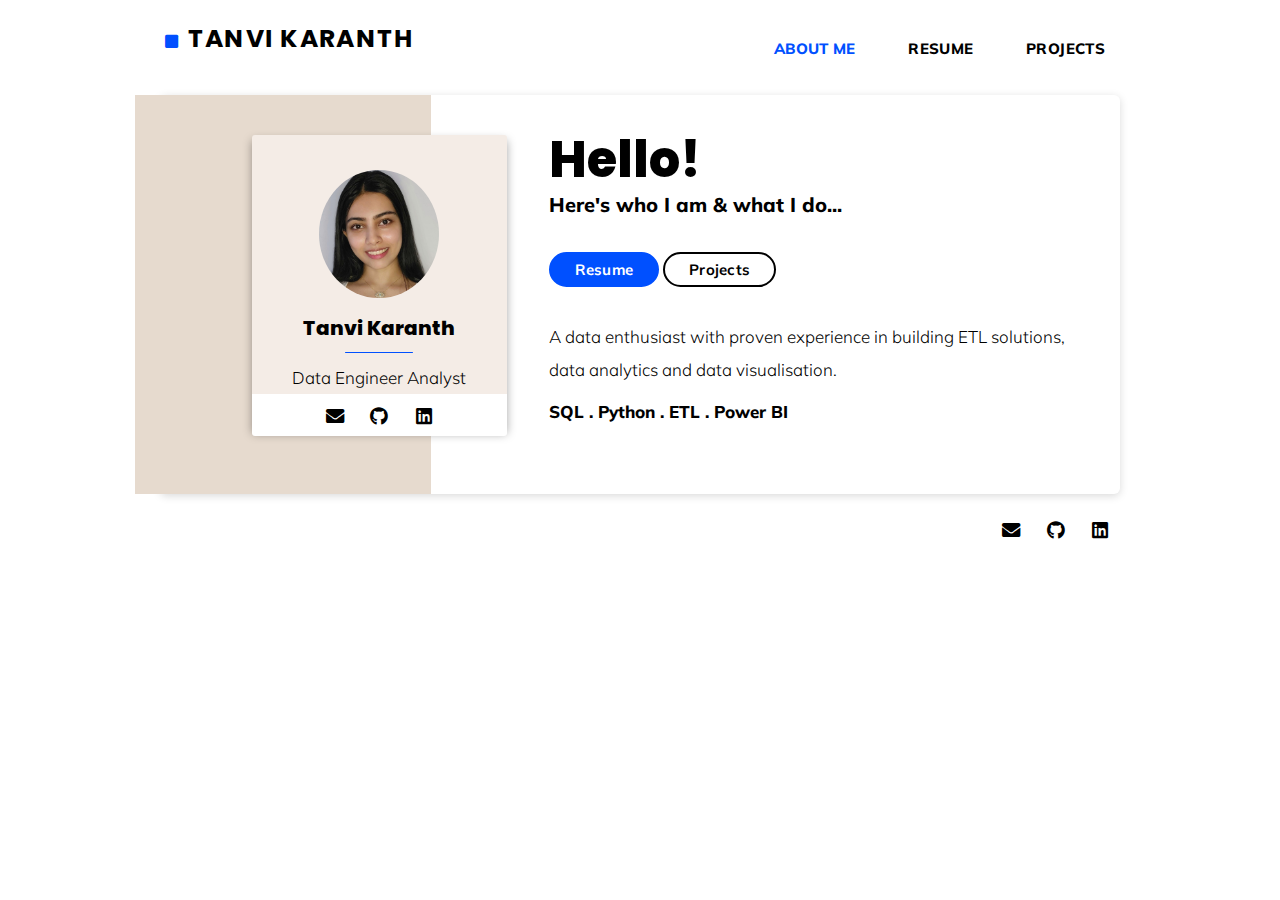
==== commit f7702e83: "Content update" ====
--- a/index.html
+++ b/index.html
@@ -1,9 +1,5 @@
 <!DOCTYPE HTML>
-<!--
-	Verti by HTML5 UP
-	html5up.net | @ajlkn
-	Free for personal and commercial use under the CCA 3.0 license (html5up.net/license)
--->
+
 <html>
 	<head>
 		<title>Tanvi Karanth</title>
@@ -69,8 +65,8 @@
 								<button class="button1" role="button" onclick="window.location.href='resume.html'">Resume</button>
 								<button class="button2" role="button" onclick="window.location.href='projects.html'">Projects</button><br><br>
 								<p style='font-family: "Mulish", sans-serif;font-size: 17px;'>A data enthusiast with proven experience in 
-									building ETL solutions and data visualisation.</p>
-									<h1 style='font-family: "Mulish", sans-serif;font-size: 17px;'>SQL . Python . Excel . Power BI </h1> <br>
+									building ETL solutions, data analytics and data visualisation.</p>
+									<h1 style='font-family: "Mulish", sans-serif;font-size: 17px;'>SQL . Python . ETL . Power BI </h1> <br>
 									<br>
 									<!-- <ul>
 									 <li><a href="#" class="button large icon solid fa-arrow-circle-right">Ok let's go</a></li> 
--- a/assets/css/main.css
+++ b/assets/css/main.css
@@ -407,6 +407,7 @@
 			/* width: 41.66667%; */
 			width: 70%;
 			padding-left: 12%;
+			padding-right: 3%;
 		}
 
 		.row > .off-5 {
@@ -1155,6 +1156,7 @@
 					/* width: 41.66667%; */
 					/* width: 70%; */
 					padding-left: 3%;
+					padding-right: 3%;
 				}
 				.row > .col-6-medium {
 					width: 50%;
